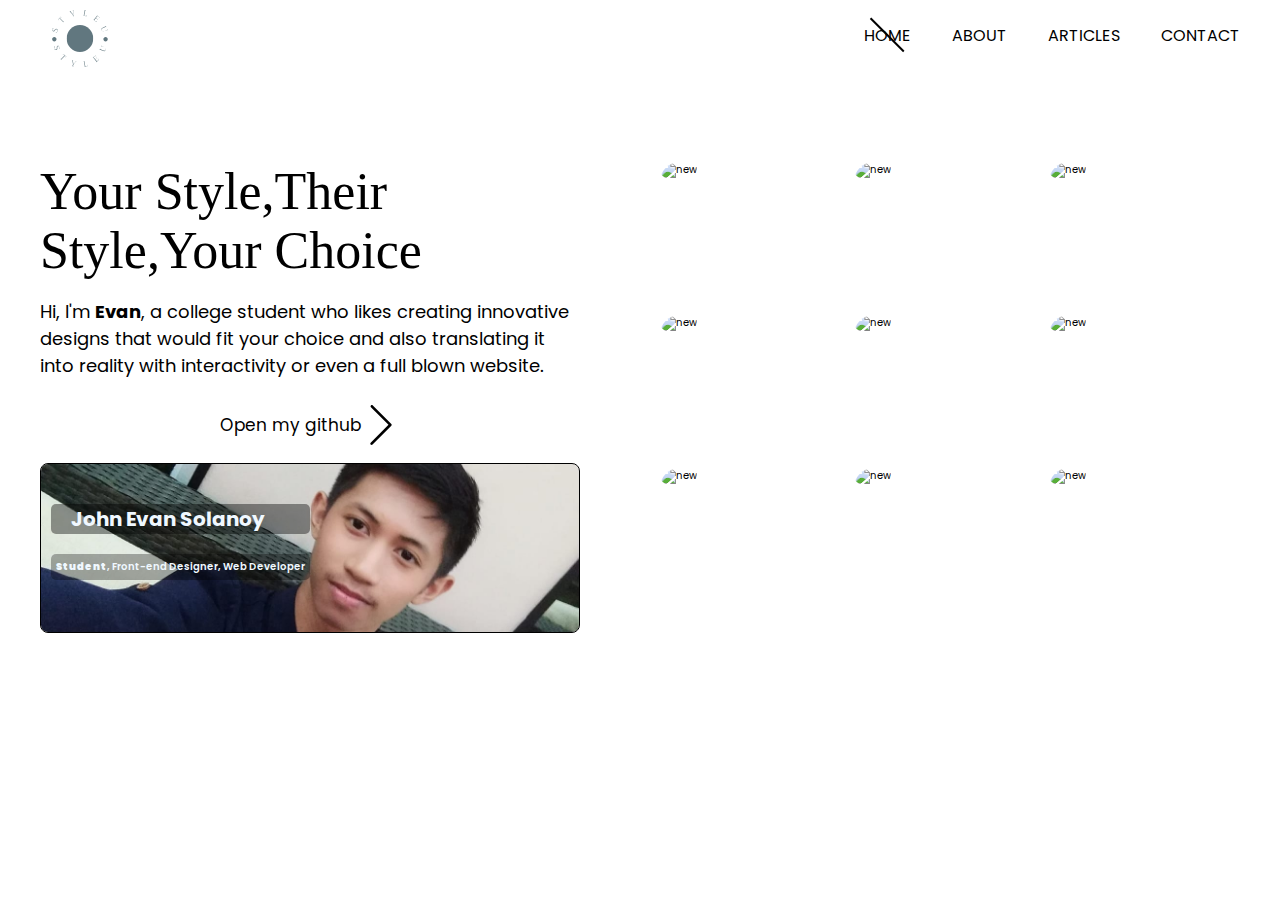
==== index.html @ 534a1da1 "new index" ====
<!DOCTYPE html>
<html lang="en">
<head>
	<meta charset="UTF-8">
	<meta name="viewport" content="width=device-width, initial-scale=1.0">
	<link rel="stylesheet" href="./index.css">
	<link rel="preconnect" href="https://fonts.googleapis.com">
    <link rel="preconnect" href="https://fonts.gstatic.com" crossorigin>
    <link href="https://fonts.googleapis.com/css2?family=Poppins:wght@200;400;500;600;700&display=swap" rel="stylesheet">
	<title>StyleU</title>
</head>
<body>
    <div class="wrapper">
       <header>
           <a href="#" class="logo"><img src="./styleu.svg" alt="logo"></a>
            <nav>
               <ul>
                  <li><a href="#" class="active">Home</a></li>
                  <li><a href="#">About</a></li>
                  <li><a href="#">Articles</a></li>
                  <li><a href="#">Contact</a></li>
                </ul>
            </nav>
       </header>
       <main>
           <div class="left-col">
               <h1>Your Style,Their Style,Your Choice</h1>
               <p class="subhead">Hi, I'm <strong>Evan</strong>, a college student who likes creating innovative designs that would fit your choice and also translating it into reality with interactivity or even a full blown website.</p>
               <div class="scm-btn">
                  <a href="https://github.com/BSIT-Evanism" class="secondary-scm" target="_blank">
                      <span>Open my github</span>
<svg fill="#000000" width="40px" height="40px" viewBox="0 0 32 32" version="1.1" xmlns="http://www.w3.org/2000/svg">
    <path d="M8.489 31.975c-0.271 0-0.549-0.107-0.757-0.316-0.417-0.417-0.417-1.098 0-1.515l14.258-14.264-14.050-14.050c-0.417-0.417-0.417-1.098 0-1.515s1.098-0.417 1.515 0l14.807 14.807c0.417 0.417 0.417 1.098 0 1.515l-15.015 15.022c-0.208 0.208-0.486 0.316-0.757 0.316z"></path> 
</svg>
                  </a>     
               </div>
               
               <div class="news">
                   <div class="wrap">
                       <p class="author">John Evan Solanoy</p>
                       <p class="details"><strong>Student</strong>, Front-end Designer, Web Developer</p>
                   </div>
                       <div class="contact-card">
                           <a href="mailto:johnevanporcioncula.solanoy@bicol-u.edu.ph" class="profile" target="_blank"><span>Contact Me</span>
                                   <svg fill="#000000" width="30px" height="30px" viewBox="0 0 32 32" version="1.1" xmlns="http://www.w3.org/2000/svg">
                                    <path d="M8.489 31.975c-0.271 0-0.549-0.107-0.757-0.316-0.417-0.417-0.417-1.098 0-1.515l14.258-14.264-14.050-14.050c-0.417-0.417-0.417-1.098 0-1.515s1.098-0.417 1.515 0l14.807 14.807c0.417 0.417 0.417 1.098 0 1.515l-15.015 15.022c-0.208 0.208-0.486 0.316-0.757 0.316z"></path>
                                    </svg></a>         
                       </div>
                   
                      <img src="./nigga.jpg" alt="mahnigga">
               </div>
           </div>
           <div class="right-col">
               <div class="card pic1">
                  <img src="https://picsum.photos/id/1/300" alt="new">
                   <div class="card-details">
                       <a href="#" class="account-title">Visit</a>
                   </div>
               </div>
               <div class="card pic2">
                  <img src="https://picsum.photos/id/22/300" alt="new">
                   <div class="card-details">
                       <a href="#" class="account-title">Visit</a>
                   </div>
               </div>
               <div class="card pic3">
                  <img src="https://picsum.photos/id/26/300" alt="new">
                   <div class="card-details">
                       <a href="#" class="account-title">Visit</a>
                   </div>
               </div>
               <div class="card pic4">
                  <img src="https://picsum.photos/id/30/300" alt="new">
                   <div class="card-details">
                       <a href="#" class="account-title">Visit</a>
                   </div>
               </div>
               <div class="card pic5">
                  <img src="https://picsum.photos/id/34/300" alt="new">
                   <div class="card-details">
                       <a href="#" class="account-title">Visit</a>
                   </div>
               </div>
               <div class="card pic6">
                  <img src="https://picsum.photos/id/25/300" alt="new">
                   <div class="card-details">
                       <a href="#" class="account-title">Visit</a>
                   </div>
               </div>
               <div class="card pic7">
                  <img src="https://picsum.photos/id/20/300" alt="new">
                   <div class="card-details">
                       <a href="#" class="account-title">Visit</a>
                   </div>
               </div>
               <div class="card pic8">
                  <img src="https://picsum.photos/id/16/300" alt="new">
                   <div class="card-details">
                       <a href="#" class="account-title">Visit</a>
                   </div>
               </div>
               <div class="card pic9">
                  <img src="https://picsum.photos/id/14/300" alt="new">
                   <div class="card-details">
                       <a href="#" class="account-title">Visit</a>
                   </div>
               </div>
           </div>
       </main>
    </div>
</body>
</html>
---- index.css ----
html {
    font-size: 62.5%;
}

body {
    margin: 0;
    font-family: 'Poppins';
}

.wrapper {
    max-width: 1200px;
    margin: 0 auto;
}

header {
    display: flex;
    justify-content: space-between;
    align-items: center;
    
}

header img {
    transition: all 400ms ease;
}

.logo img {
    width: 80px;
    margin-top: 10px;
}



nav ul {
    list-style-type: none;
    display: flex;
    gap: 4.1rem;
    margin: 0;
}

nav ul li a {
    text-decoration: none;
    color: black;
    text-transform: uppercase;
    font-size: 1.6rem;
    position: relative;
}

nav ul li a.active:before {
    position: absolute;
    content: "";
    width: 100%;
    height: 1px;
    border-bottom: 2px solid black;
    top: 9px;
    transform: rotate(45deg);
    
}

nav ul li a::before {
    position: absolute;
    content: "";
    width: 0%;
    height: 1px;
    border-bottom: 2px solid black;
    
    transition: width 300ms ease;
}

nav ul li a:hover::before {
    width: 100%;
}


main {
    display: flex;
    gap: 8em;
    margin-top: 9em;
    flex-direction: row;
}

@media screen and (max-width:600px) {
    main {
        flex-direction: column;
    }
    
    .news {
        width: 80vw;
        margin-left: 30px;
    }
    
    .left-col h1 {
        margin-left: 140px
    }
    
    .left-col .subhead {
        width: 90vw;
        margin-left: 20px
    }
    
}

.left-col {
    width: 45%;
}

.right-col {
    flex-grow: 1; 
}

h1 {
    font-size: 5.2rem;
    font-family: 'Playfair Display';
    font-weight: normal;
    margin: 0;
}

.subhead {
    font-size: 1.8rem;
}



.scm-btn {
    margin: 1em 0;
    display: flex;
    justify-content: center;
    
}


.secondary-scm {
    font-size: 1.7rem;
    text-decoration: none;
    color: black;
    display: flex;
    align-items: center;
    border-style: solid;
    border-color: transparent;
    padding: 5px 40px;
    border-radius: 100px;
    
    transition: all 200ms linear;
}

.secondary-scm svg {
    margin: 0;
    transition: transform 500ms;
    transition-timing-function: cubic-bezier(0,1.5,1,1.5);
}

.secondary-scm:hover {
    background-color: #dbdbdb;
}

.secondary-scm:hover svg {
    transform: translateX(20%);
}

.news {
    display: flex;
    padding: 4em 1em;
    border: 1px solid black;
    border-radius: .8em;
    position: relative;
    justify-content: space-between;
    overflow: hidden;
}

.news img {
    position: absolute;
    width: 130%;
    height: 100%;
    object-fit: cover;
    z-index: -100;
    top: 0;
    left: 0;
    
    transition: filter 200ms linear;
}

.wrap {
    display: flex;
    gap: 10px;
    flex-direction: column;
    position: relative;
}


.author {
    font-weight: bold;
    font-size: 20px;
    margin: 0;
    color: aliceblue;
    background-color: rgba(0,0,0,.4);
    padding:0px 20px;
    border-radius: 5px;
    
    transition: all 200ms linear;
}

.details {
    font-weight: 600;
    color: aliceblue;
    background-color: rgba(0,0,0,0.3);
    padding: 5px;
    border-radius: 5px;
    
    transition: all 200ms linear;
}

.news .contact-card{
    opacity: 0;
    justify-content: center;
    
    transition: all 200ms;
}

.news:hover .contact-card{
    opacity: 1;
}


.contact-card a {
    text-decoration: none;
    display: flex;
    align-items: center;
    font-size: 15px;
    flex-direction: column;
    gap: 1em;
    color: black;
    font-weight: 400;
    padding: 10px;
    
    
}

.profile svg {
    transition: transform 200ms linear;
}

.profile {
    border-radius: 10px;
    transition: all 300ms ease;
}

.contact-card a {
    transition: background-color 200ms ease;
}

.profile:hover {
    color: white;
    background-color: rgba(0,0,0,.4);
}

.profile:hover svg {
    transform: rotate(-90deg);
}

.news:hover img {
    filter:blur(5px);
    opacity: 90%;
} 

.news:hover .author {
    background-color: transparent;
    color: #1c1c1c;
}

.news:hover .details {
    background-color: transparent;
    color: #1c1c1c;

}

header:hover img {
    transform: rotate(90deg);
}


.right-col {
    display: grid;
    gap: 0.3em;
    grid-template-columns: repeat(auto-fit,minmax(150px,1fr));
    grid-auto-rows: 150px;
    grid-auto-flow: dense;
    
}

.right-col > div {
    border-radius: 20px;
    position: relative;
    overflow: hidden;
}

.card > img {
    width: 100%;
    height: 100%;
    object-fit: cover;
    z-index: -100;
    border-radius: 10px;
    
    
    transition: all 500ms ease;
}

.card .card-details > a {
    text-decoration: none;
    font-size: 15px;
    position: absolute;
    z-index: 100;
    top: 0;
    color: white;
    margin: 10px;
    padding:5px;
    background-color: rgba(0,0,0,0.5);
    border-radius: 5px;
    transform: translateX(-60px);
    
    transition: all 500ms ease;
    
}

.card:hover .card-details > a {
    transform: translateX(1px);
}

.right-col:has(img:hover) img:not(:hover) {
    scale: 0.8;
    filter: brightness(50%);
}
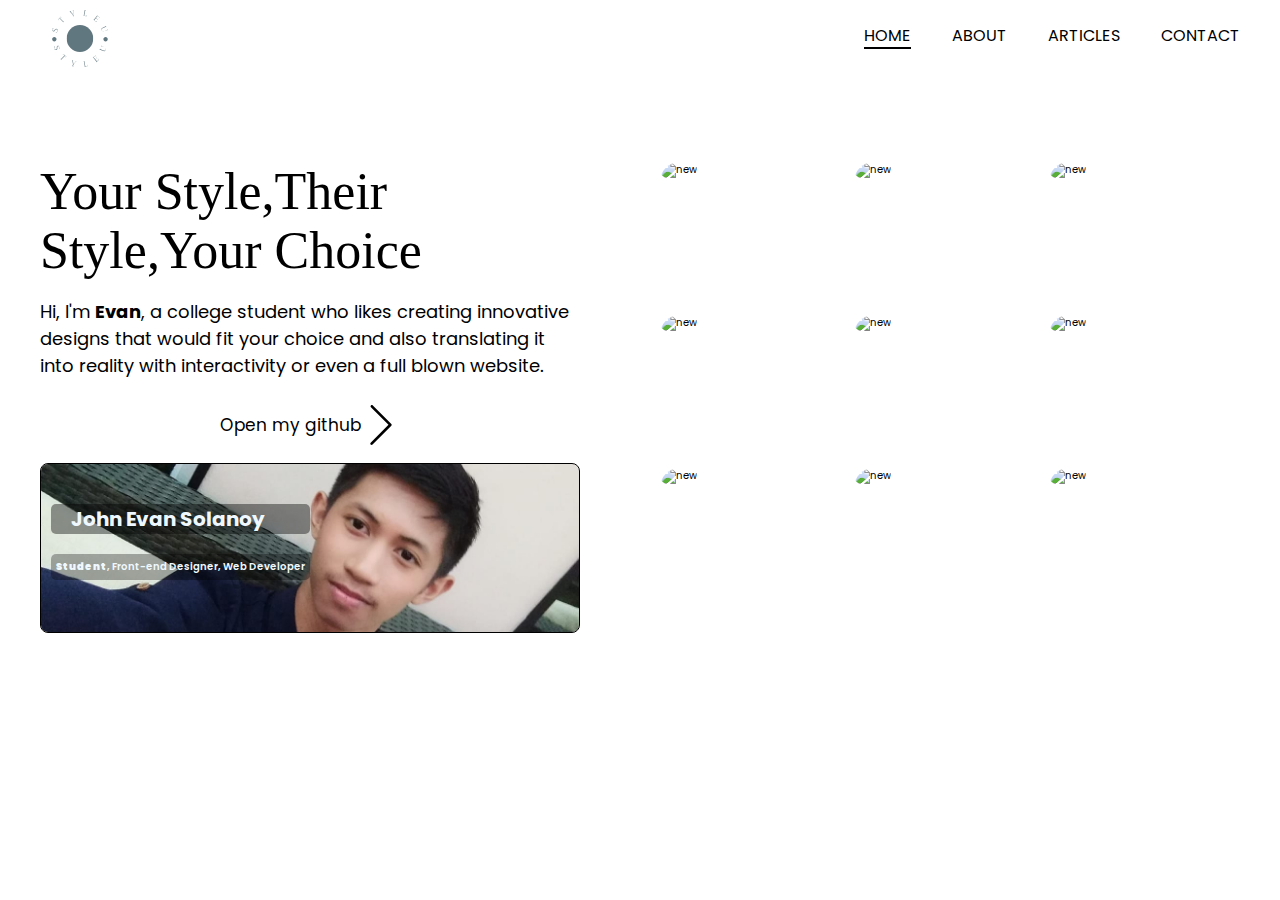
==== commit 4f9e997a: "formatted the whole file for readability" ====
--- a/index.html
+++ b/index.html
@@ -1,112 +1,115 @@
 <!DOCTYPE html>
 <html lang="en">
+
 <head>
-	<meta charset="UTF-8">
-	<meta name="viewport" content="width=device-width, initial-scale=1.0">
-	<link rel="stylesheet" href="./index.css">
-	<link rel="preconnect" href="https://fonts.googleapis.com">
+    <meta charset="UTF-8">
+    <meta name="viewport" content="width=device-width, initial-scale=1.0">
+    <link rel="stylesheet" href="./index.css">
+    <link rel="preconnect" href="https://fonts.googleapis.com">
     <link rel="preconnect" href="https://fonts.gstatic.com" crossorigin>
     <link href="https://fonts.googleapis.com/css2?family=Poppins:wght@200;400;500;600;700&display=swap" rel="stylesheet">
-	<title>StyleU</title>
+    <title>StyleU</title>
 </head>
+
 <body>
     <div class="wrapper">
-       <header>
-           <a href="#" class="logo"><img src="./styleu.svg" alt="logo"></a>
+        <header>
+            <a href="#" class="logo"><img src="./styleu.svg" alt="logo"></a>
             <nav>
-               <ul>
-                  <li><a href="#" class="active">Home</a></li>
-                  <li><a href="#">About</a></li>
-                  <li><a href="#">Articles</a></li>
-                  <li><a href="#">Contact</a></li>
+                <ul>
+                    <li><a href="#" class="active">Home</a></li>
+                    <li><a href="#">About</a></li>
+                    <li><a href="#">Articles</a></li>
+                    <li><a href="#">Contact</a></li>
                 </ul>
             </nav>
-       </header>
-       <main>
-           <div class="left-col">
-               <h1>Your Style,Their Style,Your Choice</h1>
-               <p class="subhead">Hi, I'm <strong>Evan</strong>, a college student who likes creating innovative designs that would fit your choice and also translating it into reality with interactivity or even a full blown website.</p>
-               <div class="scm-btn">
-                  <a href="https://github.com/BSIT-Evanism" class="secondary-scm" target="_blank">
-                      <span>Open my github</span>
-<svg fill="#000000" width="40px" height="40px" viewBox="0 0 32 32" version="1.1" xmlns="http://www.w3.org/2000/svg">
-    <path d="M8.489 31.975c-0.271 0-0.549-0.107-0.757-0.316-0.417-0.417-0.417-1.098 0-1.515l14.258-14.264-14.050-14.050c-0.417-0.417-0.417-1.098 0-1.515s1.098-0.417 1.515 0l14.807 14.807c0.417 0.417 0.417 1.098 0 1.515l-15.015 15.022c-0.208 0.208-0.486 0.316-0.757 0.316z"></path> 
-</svg>
-                  </a>     
-               </div>
-               
-               <div class="news">
-                   <div class="wrap">
-                       <p class="author">John Evan Solanoy</p>
-                       <p class="details"><strong>Student</strong>, Front-end Designer, Web Developer</p>
-                   </div>
-                       <div class="contact-card">
-                           <a href="mailto:johnevanporcioncula.solanoy@bicol-u.edu.ph" class="profile" target="_blank"><span>Contact Me</span>
-                                   <svg fill="#000000" width="30px" height="30px" viewBox="0 0 32 32" version="1.1" xmlns="http://www.w3.org/2000/svg">
-                                    <path d="M8.489 31.975c-0.271 0-0.549-0.107-0.757-0.316-0.417-0.417-0.417-1.098 0-1.515l14.258-14.264-14.050-14.050c-0.417-0.417-0.417-1.098 0-1.515s1.098-0.417 1.515 0l14.807 14.807c0.417 0.417 0.417 1.098 0 1.515l-15.015 15.022c-0.208 0.208-0.486 0.316-0.757 0.316z"></path>
-                                    </svg></a>         
-                       </div>
-                   
-                      <img src="./nigga.jpg" alt="mahnigga">
-               </div>
-           </div>
-           <div class="right-col">
-               <div class="card pic1">
-                  <img src="https://picsum.photos/id/1/300" alt="new">
-                   <div class="card-details">
-                       <a href="#" class="account-title">Visit</a>
-                   </div>
-               </div>
-               <div class="card pic2">
-                  <img src="https://picsum.photos/id/22/300" alt="new">
-                   <div class="card-details">
-                       <a href="#" class="account-title">Visit</a>
-                   </div>
-               </div>
-               <div class="card pic3">
-                  <img src="https://picsum.photos/id/26/300" alt="new">
-                   <div class="card-details">
-                       <a href="#" class="account-title">Visit</a>
-                   </div>
-               </div>
-               <div class="card pic4">
-                  <img src="https://picsum.photos/id/30/300" alt="new">
-                   <div class="card-details">
-                       <a href="#" class="account-title">Visit</a>
-                   </div>
-               </div>
-               <div class="card pic5">
-                  <img src="https://picsum.photos/id/34/300" alt="new">
-                   <div class="card-details">
-                       <a href="#" class="account-title">Visit</a>
-                   </div>
-               </div>
-               <div class="card pic6">
-                  <img src="https://picsum.photos/id/25/300" alt="new">
-                   <div class="card-details">
-                       <a href="#" class="account-title">Visit</a>
-                   </div>
-               </div>
-               <div class="card pic7">
-                  <img src="https://picsum.photos/id/20/300" alt="new">
-                   <div class="card-details">
-                       <a href="#" class="account-title">Visit</a>
-                   </div>
-               </div>
-               <div class="card pic8">
-                  <img src="https://picsum.photos/id/16/300" alt="new">
-                   <div class="card-details">
-                       <a href="#" class="account-title">Visit</a>
-                   </div>
-               </div>
-               <div class="card pic9">
-                  <img src="https://picsum.photos/id/14/300" alt="new">
-                   <div class="card-details">
-                       <a href="#" class="account-title">Visit</a>
-                   </div>
-               </div>
-           </div>
-       </main>
+        </header>
+        <main>
+            <div class="left-col">
+                <h1>Your Style,Their Style,Your Choice</h1>
+                <p class="subhead">Hi, I'm <strong>Evan</strong>, a college student who likes creating innovative designs that would fit your choice and also translating it into reality with interactivity or even a full blown website.</p>
+                <div class="scm-btn">
+                    <a href="https://github.com/BSIT-Evanism" class="secondary-scm" target="_blank">
+                        <span>Open my github</span>
+                        <svg fill="#000000" width="40px" height="40px" viewBox="0 0 32 32" version="1.1" xmlns="http://www.w3.org/2000/svg">
+                            <path d="M8.489 31.975c-0.271 0-0.549-0.107-0.757-0.316-0.417-0.417-0.417-1.098 0-1.515l14.258-14.264-14.050-14.050c-0.417-0.417-0.417-1.098 0-1.515s1.098-0.417 1.515 0l14.807 14.807c0.417 0.417 0.417 1.098 0 1.515l-15.015 15.022c-0.208 0.208-0.486 0.316-0.757 0.316z"></path>
+                        </svg>
+                    </a>
+                </div>
+
+                <div class="news">
+                    <div class="wrap">
+                        <p class="author">John Evan Solanoy</p>
+                        <p class="details"><strong>Student</strong>, Front-end Designer, Web Developer</p>
+                    </div>
+                    <div class="contact-card">
+                        <a href="mailto:johnevanporcioncula.solanoy@bicol-u.edu.ph" class="profile" target="_blank"><span>Contact Me</span>
+                            <svg fill="#000000" width="30px" height="30px" viewBox="0 0 32 32" version="1.1" xmlns="http://www.w3.org/2000/svg">
+                                <path d="M8.489 31.975c-0.271 0-0.549-0.107-0.757-0.316-0.417-0.417-0.417-1.098 0-1.515l14.258-14.264-14.050-14.050c-0.417-0.417-0.417-1.098 0-1.515s1.098-0.417 1.515 0l14.807 14.807c0.417 0.417 0.417 1.098 0 1.515l-15.015 15.022c-0.208 0.208-0.486 0.316-0.757 0.316z"></path>
+                            </svg></a>
+                    </div>
+
+                    <img src="./nigga.jpg" alt="mahnigga">
+                </div>
+            </div>
+            <div class="right-col">
+                <div class="card pic1">
+                    <img src="https://picsum.photos/id/1/300" alt="new">
+                    <div class="card-details">
+                        <a href="#" class="account-title">Visit</a>
+                    </div>
+                </div>
+                <div class="card pic2">
+                    <img src="https://picsum.photos/id/22/300" alt="new">
+                    <div class="card-details">
+                        <a href="#" class="account-title">Visit</a>
+                    </div>
+                </div>
+                <div class="card pic3">
+                    <img src="https://picsum.photos/id/26/300" alt="new">
+                    <div class="card-details">
+                        <a href="#" class="account-title">Visit</a>
+                    </div>
+                </div>
+                <div class="card pic4">
+                    <img src="https://picsum.photos/id/30/300" alt="new">
+                    <div class="card-details">
+                        <a href="#" class="account-title">Visit</a>
+                    </div>
+                </div>
+                <div class="card pic5">
+                    <img src="https://picsum.photos/id/34/300" alt="new">
+                    <div class="card-details">
+                        <a href="#" class="account-title">Visit</a>
+                    </div>
+                </div>
+                <div class="card pic6">
+                    <img src="https://picsum.photos/id/25/300" alt="new">
+                    <div class="card-details">
+                        <a href="#" class="account-title">Visit</a>
+                    </div>
+                </div>
+                <div class="card pic7">
+                    <img src="https://picsum.photos/id/20/300" alt="new">
+                    <div class="card-details">
+                        <a href="#" class="account-title">Visit</a>
+                    </div>
+                </div>
+                <div class="card pic8">
+                    <img src="https://picsum.photos/id/16/300" alt="new">
+                    <div class="card-details">
+                        <a href="#" class="account-title">Visit</a>
+                    </div>
+                </div>
+                <div class="card pic9">
+                    <img src="https://picsum.photos/id/14/300" alt="new">
+                    <div class="card-details">
+                        <a href="#" class="account-title">Visit</a>
+                    </div>
+                </div>
+            </div>
+        </main>
     </div>
 </body>
+
 </html>
--- a/index.css
+++ b/index.css
@@ -16,7 +16,7 @@
     display: flex;
     justify-content: space-between;
     align-items: center;
-    
+
 }
 
 header img {
@@ -51,9 +51,8 @@
     width: 100%;
     height: 1px;
     border-bottom: 2px solid black;
-    top: 9px;
-    transform: rotate(45deg);
-    
+    bottom: -2px;
+
 }
 
 nav ul li a::before {
@@ -62,7 +61,7 @@
     width: 0%;
     height: 1px;
     border-bottom: 2px solid black;
-    
+
     transition: width 300ms ease;
 }
 
@@ -82,21 +81,21 @@
     main {
         flex-direction: column;
     }
-    
+
     .news {
         width: 80vw;
         margin-left: 30px;
     }
-    
+
     .left-col h1 {
         margin-left: 140px
     }
-    
+
     .left-col .subhead {
         width: 90vw;
         margin-left: 20px
     }
-    
+
 }
 
 .left-col {
@@ -104,7 +103,7 @@
 }
 
 .right-col {
-    flex-grow: 1; 
+    flex-grow: 1;
 }
 
 h1 {
@@ -124,7 +123,7 @@
     margin: 1em 0;
     display: flex;
     justify-content: center;
-    
+
 }
 
 
@@ -138,14 +137,14 @@
     border-color: transparent;
     padding: 5px 40px;
     border-radius: 100px;
-    
+
     transition: all 200ms linear;
 }
 
 .secondary-scm svg {
     margin: 0;
     transition: transform 500ms;
-    transition-timing-function: cubic-bezier(0,1.5,1,1.5);
+    transition-timing-function: cubic-bezier(0, 1.5, 1, 1.5);
 }
 
 .secondary-scm:hover {
@@ -174,7 +173,7 @@
     z-index: -100;
     top: 0;
     left: 0;
-    
+
     transition: filter 200ms linear;
 }
 
@@ -191,31 +190,31 @@
     font-size: 20px;
     margin: 0;
     color: aliceblue;
-    background-color: rgba(0,0,0,.4);
-    padding:0px 20px;
+    background-color: rgba(0, 0, 0, .4);
+    padding: 0px 20px;
     border-radius: 5px;
-    
+
     transition: all 200ms linear;
 }
 
 .details {
     font-weight: 600;
     color: aliceblue;
-    background-color: rgba(0,0,0,0.3);
+    background-color: rgba(0, 0, 0, 0.3);
     padding: 5px;
     border-radius: 5px;
-    
+
     transition: all 200ms linear;
 }
 
-.news .contact-card{
+.news .contact-card {
     opacity: 0;
     justify-content: center;
-    
+
     transition: all 200ms;
 }
 
-.news:hover .contact-card{
+.news:hover .contact-card {
     opacity: 1;
 }
 
@@ -230,8 +229,8 @@
     color: black;
     font-weight: 400;
     padding: 10px;
-    
-    
+
+
 }
 
 .profile svg {
@@ -249,7 +248,7 @@
 
 .profile:hover {
     color: white;
-    background-color: rgba(0,0,0,.4);
+    background-color: rgba(0, 0, 0, .4);
 }
 
 .profile:hover svg {
@@ -257,9 +256,9 @@
 }
 
 .news:hover img {
-    filter:blur(5px);
+    filter: blur(5px);
     opacity: 90%;
-} 
+}
 
 .news:hover .author {
     background-color: transparent;
@@ -280,10 +279,10 @@
 .right-col {
     display: grid;
     gap: 0.3em;
-    grid-template-columns: repeat(auto-fit,minmax(150px,1fr));
+    grid-template-columns: repeat(auto-fit, minmax(150px, 1fr));
     grid-auto-rows: 150px;
     grid-auto-flow: dense;
-    
+
 }
 
 .right-col > div {
@@ -298,8 +297,8 @@
     object-fit: cover;
     z-index: -100;
     border-radius: 10px;
-    
-    
+
+
     transition: all 500ms ease;
 }
 
@@ -311,13 +310,13 @@
     top: 0;
     color: white;
     margin: 10px;
-    padding:5px;
-    background-color: rgba(0,0,0,0.5);
+    padding: 5px;
+    background-color: rgba(0, 0, 0, 0.5);
     border-radius: 5px;
     transform: translateX(-60px);
-    
+
     transition: all 500ms ease;
-    
+
 }
 
 .card:hover .card-details > a {
@@ -327,4 +326,4 @@
 .right-col:has(img:hover) img:not(:hover) {
     scale: 0.8;
     filter: brightness(50%);
-}+}
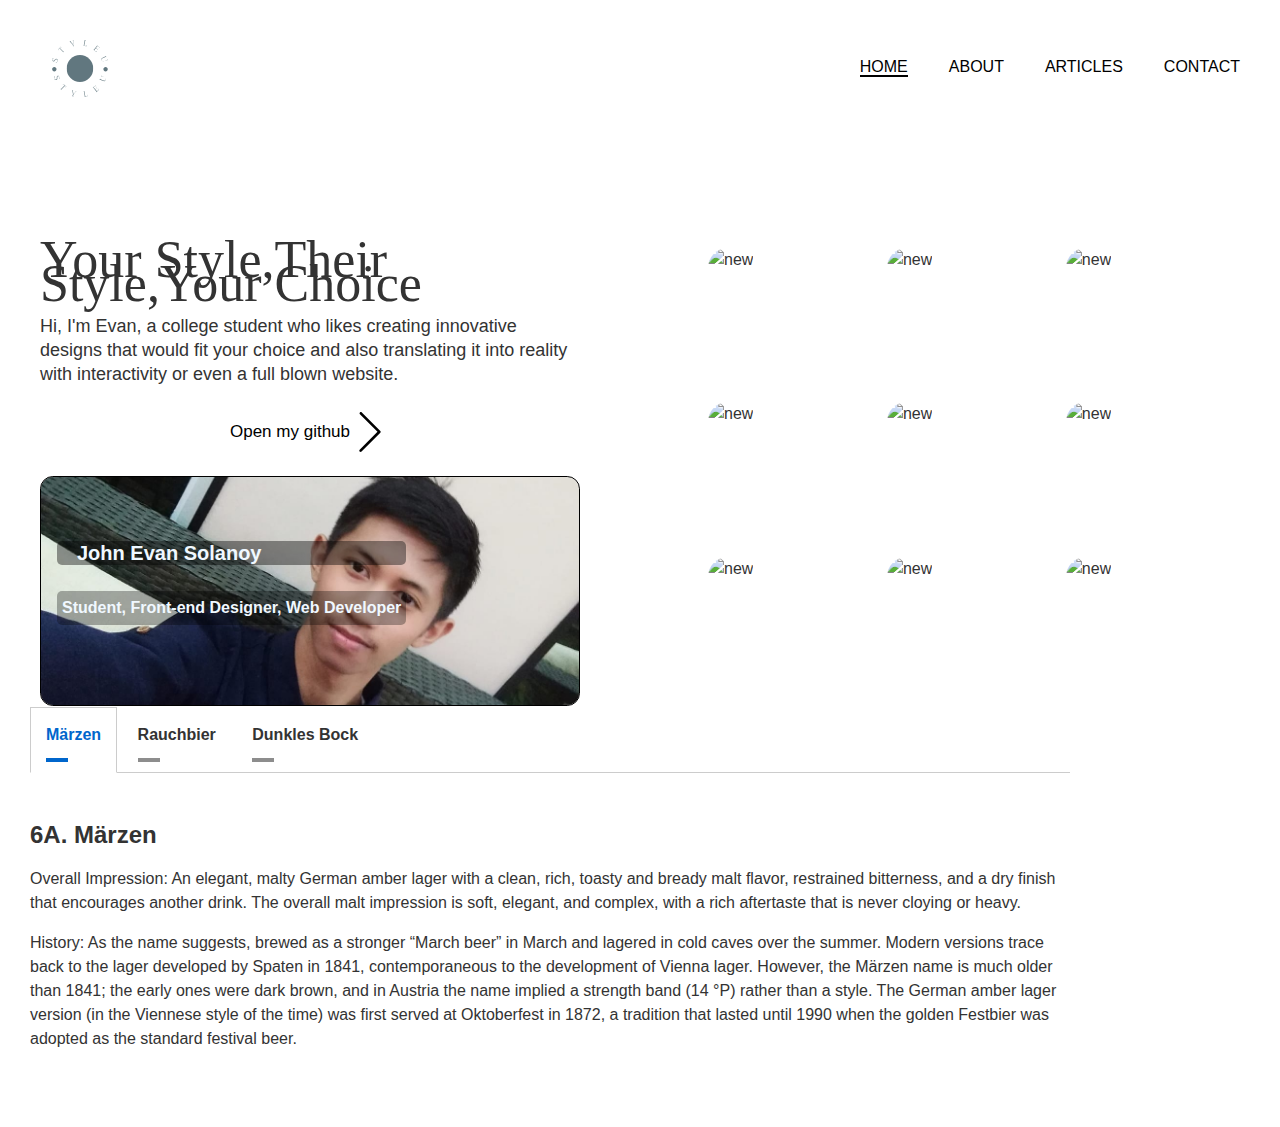
==== commit c9a93f14: "added tabset" ====
--- a/index.html
+++ b/index.html
@@ -49,7 +49,7 @@
                             </svg></a>
                     </div>
 
-                    <img src="./nigga.jpg" alt="mahnigga">
+                    <img src="./profilepic.jpg" alt="Evans-Portfolio">
                 </div>
             </div>
             <div class="right-col">
@@ -110,6 +110,38 @@
             </div>
         </main>
     </div>
+    <div class="middle__part">
+        <div class="tabset">
+            <!-- Tab 1 -->
+            <input type="radio" name="tabset" id="tab1" aria-controls="marzen" checked>
+            <label for="tab1">Märzen</label>
+            <!-- Tab 2 -->
+            <input type="radio" name="tabset" id="tab2" aria-controls="rauchbier">
+            <label for="tab2">Rauchbier</label>
+            <!-- Tab 3 -->
+            <input type="radio" name="tabset" id="tab3" aria-controls="dunkles">
+            <label for="tab3">Dunkles Bock</label>
+            
+            <div class="tab-panels">
+              <section id="marzen" class="tab-panel">
+                <h2>6A. Märzen</h2>
+                <p><strong>Overall Impression:</strong> An elegant, malty German amber lager with a clean, rich, toasty and bready malt flavor, restrained bitterness, and a dry finish that encourages another drink. The overall malt impression is soft, elegant, and complex, with a rich aftertaste that is never cloying or heavy.</p>
+                <p><strong>History:</strong> As the name suggests, brewed as a stronger “March beer” in March and lagered in cold caves over the summer. Modern versions trace back to the lager developed by Spaten in 1841, contemporaneous to the development of Vienna lager. However, the Märzen name is much older than 1841; the early ones were dark brown, and in Austria the name implied a strength band (14 °P) rather than a style. The German amber lager version (in the Viennese style of the time) was first served at Oktoberfest in 1872, a tradition that lasted until 1990 when the golden Festbier was adopted as the standard festival beer.</p>
+            </section>
+              <section id="rauchbier" class="tab-panel">
+                <h2>6B. Rauchbier</h2>
+                <p><strong>Overall Impression:</strong>  An elegant, malty German amber lager with a balanced, complementary beechwood smoke character. Toasty-rich malt in aroma and flavor, restrained bitterness, low to high smoke flavor, clean fermentation profile, and an attenuated finish are characteristic.</p>
+                <p><strong>History:</strong> A historical specialty of the city of Bamberg, in the Franconian region of Bavaria in Germany. Beechwood-smoked malt is used to make a Märzen-style amber lager. The smoke character of the malt varies by maltster; some breweries produce their own smoked malt (rauchmalz).</p>
+              </section>
+              <section id="dunkles" class="tab-panel">
+                <h2>6C. Dunkles Bock</h2>
+                <p><strong>Overall Impression:</strong> A dark, strong, malty German lager beer that emphasizes the malty-rich and somewhat toasty qualities of continental malts without being sweet in the finish.</p>
+                <p><strong>History:</strong> Originated in the Northern German city of Einbeck, which was a brewing center and popular exporter in the days of the Hanseatic League (14th to 17th century). Recreated in Munich starting in the 17th century. The name “bock” is based on a corruption of the name “Einbeck” in the Bavarian dialect, and was thus only used after the beer came to Munich. “Bock” also means “Ram” in German, and is often used in logos and advertisements.</p>
+              </section>
+            </div>
+            
+          </div>
+    </div>
 </body>
 
 </html>
--- a/index.css
+++ b/index.css
@@ -28,7 +28,7 @@
     margin-top: 10px;
 }
 
-
+/* TODO: add hover dropdown menu */
 
 nav ul {
     list-style-type: none;
@@ -327,3 +327,96 @@
     scale: 0.8;
     filter: brightness(50%);
 }
+
+
+.tabset > input[type="radio"] {
+    position: absolute;
+    left: -200vw;
+  }
+  
+  .tabset .tab-panel {
+    display: none;
+  }
+  
+  .tabset > input:first-child:checked ~ .tab-panels > .tab-panel:first-child,
+  .tabset > input:nth-child(3):checked ~ .tab-panels > .tab-panel:nth-child(2),
+  .tabset > input:nth-child(5):checked ~ .tab-panels > .tab-panel:nth-child(3),
+  .tabset > input:nth-child(7):checked ~ .tab-panels > .tab-panel:nth-child(4),
+  .tabset > input:nth-child(9):checked ~ .tab-panels > .tab-panel:nth-child(5),
+  .tabset > input:nth-child(11):checked ~ .tab-panels > .tab-panel:nth-child(6) {
+    display: block;
+  }
+  
+  /*
+   Styling
+  */
+  body {
+    font: 16px/1.5em "Overpass", "Open Sans", Helvetica, sans-serif;
+    color: #333;
+    font-weight: 300;
+  }
+  
+  .tabset > label {
+    position: relative;
+    display: inline-block;
+    padding: 15px 15px 25px;
+    border: 1px solid transparent;
+    border-bottom: 0;
+    cursor: pointer;
+    font-weight: 600;
+  }
+  
+  .tabset > label::after {
+    content: "";
+    position: absolute;
+    left: 15px;
+    bottom: 10px;
+    width: 22px;
+    height: 4px;
+    background: #8d8d8d;
+  }
+  
+  input:focus-visible + label {
+    outline: 2px solid rgba(0,102,204,1);
+    border-radius: 3px;
+  }
+  
+  .tabset > label:hover,
+  .tabset > input:focus + label,
+  .tabset > input:checked + label {
+    color: #06c;
+  }
+  
+  .tabset > label:hover::after,
+  .tabset > input:focus + label::after,
+  .tabset > input:checked + label::after {
+    background: #06c;
+  }
+  
+  .tabset > input:checked + label {
+    border-color: #ccc;
+    border-bottom: 1px solid #fff;
+    margin-bottom: -1px;
+  }
+  
+  .tab-panel {
+    padding: 30px 0;
+    border-top: 1px solid #ccc;
+  }
+  
+  /*
+   Demo purposes only
+  */
+  *,
+  *:before,
+  *:after {
+    box-sizing: border-box;
+  }
+  
+  body {
+    padding: 30px;
+  }
+  
+  .tabset {
+    max-width: 65em;
+  }